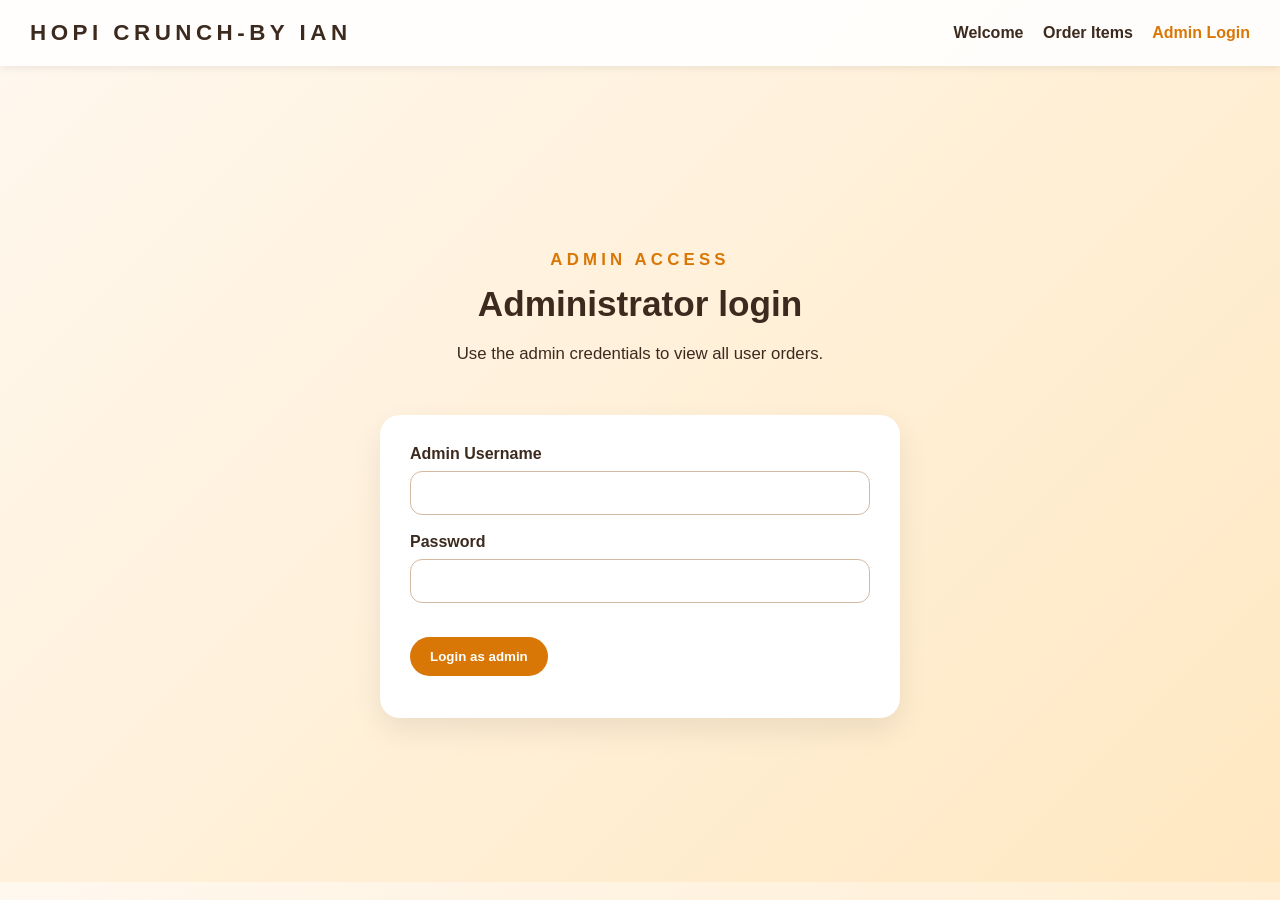
==== admin-login.html @ 99d36b72 "Initial commit" ====
<!DOCTYPE html>
<html lang="en">
  <head>
    <meta charset="UTF-8" />
    <meta name="viewport" content="width=device-width, initial-scale=1.0" />
    <title>Admin Login | HOPI CRUNCH-BY IAN</title>
    <link rel="stylesheet" href="styles.css" />
  </head>
  <body>
    <header class="topbar">
      <div class="brand">HOPI CRUNCH-BY IAN</div>
      <nav>
        <a href="index.html">Welcome</a>
        <a href="order.html">Order Items</a>
        <a href="admin-login.html" class="active">Admin Login</a>
      </nav>
    </header>

    <main class="content">
      <section class="page-title">
        <p class="eyebrow">Admin access</p>
        <h1>Administrator login</h1>
        <p>Use the admin credentials to view all user orders.</p>
      </section>

      <section class="card form-card">
        <form id="admin-login-form">
          <div class="form-group">
            <label for="admin-username">Admin Username</label>
            <input id="admin-username" name="admin-username" type="text" required />
          </div>
          <div class="form-group">
            <label for="admin-password">Password</label>
            <input id="admin-password" name="admin-password" type="password" required />
          </div>
          <button class="button" type="submit">Login as admin</button>
          <div id="admin-login-status" class="status-message"></div>
        </form>
      </section>
    </main>

    <script>
      const ADMIN_USERNAME = 'marksatairapan';
      const ADMIN_PASSWORD = 'pogiako123';
      const adminForm = document.getElementById('admin-login-form');
      const adminStatus = document.getElementById('admin-login-status');

      adminForm.addEventListener('submit', (event) => {
        event.preventDefault();

        const username = document.getElementById('admin-username').value.trim();
        const password = document.getElementById('admin-password').value.trim();

        if (username !== ADMIN_USERNAME || password !== ADMIN_PASSWORD) {
          adminStatus.textContent = 'Incorrect admin credentials.';
          adminStatus.className = 'status-message error';
          return;
        }

        localStorage.setItem('hopiCrunchAdminLoggedIn', 'true');
        window.location.href = 'admin.html';
      });
    </script>
  </body>
</html>
---- styles.css ----
:root {
  --bg: #fff8ef;
  --card: #ffffff;
  --text: #3d2a1f;
  --accent: #d97706;
  --accent-dark: #92400e;
  --border: #f3d7b0;
}

* {
  box-sizing: border-box;
}

body {
  margin: 0;
  font-family: Arial, Helvetica, sans-serif;
  background: linear-gradient(135deg, var(--bg), #ffe8c2);
  color: var(--text);
}

.topbar {
  display: flex;
  justify-content: space-between;
  align-items: center;
  padding: 20px 30px;
  background: rgba(255, 255, 255, 0.9);
  box-shadow: 0 2px 8px rgba(0, 0, 0, 0.08);
}

.brand {
  font-size: 1.4rem;
  font-weight: 700;
  letter-spacing: 0.2em;
}

nav a {
  margin-left: 15px;
  text-decoration: none;
  color: var(--text);
  font-weight: 600;
}

nav a.active {
  color: var(--accent);
}

.hero,
.content {
  min-height: calc(100vh - 84px);
  display: flex;
  flex-direction: column;
  justify-content: center;
  align-items: center;
  padding: 30px;
}

.card {
  background: var(--card);
  border-radius: 20px;
  padding: 30px;
  box-shadow: 0 12px 30px rgba(0, 0, 0, 0.08);
}

.form-card {
  width: min(100%, 520px);
}

.form-group {
  display: flex;
  flex-direction: column;
  align-items: stretch;
  gap: 8px;
  margin-bottom: 18px;
}

.form-group label {
  font-weight: 700;
  text-align: left;
}

input,
textarea {
  width: 100%;
  min-width: 0;
  padding: 12px 14px;
  border: 1px solid #d4b9a1;
  border-radius: 12px;
  background: #fff;
  font-family: inherit;
  font-size: 1rem;
  color: var(--text);
}

textarea {
  resize: vertical;
}

.form-card p {
  margin: 0;
}

.welcome-card {
  max-width: 600px;
  text-align: center;
}

.eyebrow {
  text-transform: uppercase;
  letter-spacing: 0.25em;
  color: var(--accent);
  font-weight: 700;
  margin-bottom: 10px;
}

h1 {
  margin: 0 0 12px;
  font-size: 2.2rem;
}

.intro,
.page-title p {
  font-size: 1.05rem;
  line-height: 1.6;
}

.button {
  display: inline-block;
  margin-top: 16px;
  padding: 12px 20px;
  border-radius: 999px;
  background: var(--accent);
  color: #fff;
  text-decoration: none;
  font-weight: 700;
  border: none;
  cursor: pointer;
}

.button:hover {
  background: var(--accent-dark);
}

.page-title {
  text-align: center;
  margin-bottom: 30px;
}

.product-grid {
  display: grid;
  grid-template-columns: repeat(5, minmax(180px, 1fr));
  gap: 20px;
  width: 100%;
  max-width: 1200px;
}

.product-card {
  text-align: center;
  transition: transform 0.2s ease, border-color 0.2s ease;
  border: 2px solid transparent;
}

.product-card.selected {
  border-color: var(--accent);
  transform: translateY(-2px);
}

.qty-controls {
  display: flex;
  justify-content: center;
  align-items: center;
  gap: 10px;
  margin-top: 16px;
}

.qty-btn {
  width: 36px;
  height: 36px;
  border-radius: 50%;
  border: none;
  background: var(--accent);
  color: #fff;
  font-size: 1.2rem;
  cursor: pointer;
}

.qty-btn:hover {
  background: var(--accent-dark);
}

.qty-value {
  min-width: 24px;
  font-weight: 700;
  font-size: 1.1rem;
}

.price {
  display: inline-block;
  margin-top: 10px;
  font-size: 1.2rem;
  font-weight: 700;
  color: var(--accent-dark);
}

.order-summary {
  width: 100%;
  max-width: 900px;
  margin-top: 24px;
  text-align: center;
}

.total-box {
  display: flex;
  justify-content: center;
  gap: 8px;
  margin-top: 12px;
  font-size: 1.1rem;
}

.selected-items {
  margin-top: 10px;
  line-height: 1.7;
  color: var(--text);
}

.status-message {
  margin-top: 12px;
  font-weight: 600;
}

.status-message.success {
  color: #107c10;
}

.status-message.error {
  color: #b42318;
}

@media (max-width: 768px) {
  .product-grid {
    grid-template-columns: 1fr;
  }

  .topbar {
    flex-direction: column;
    gap: 10px;
  }
}
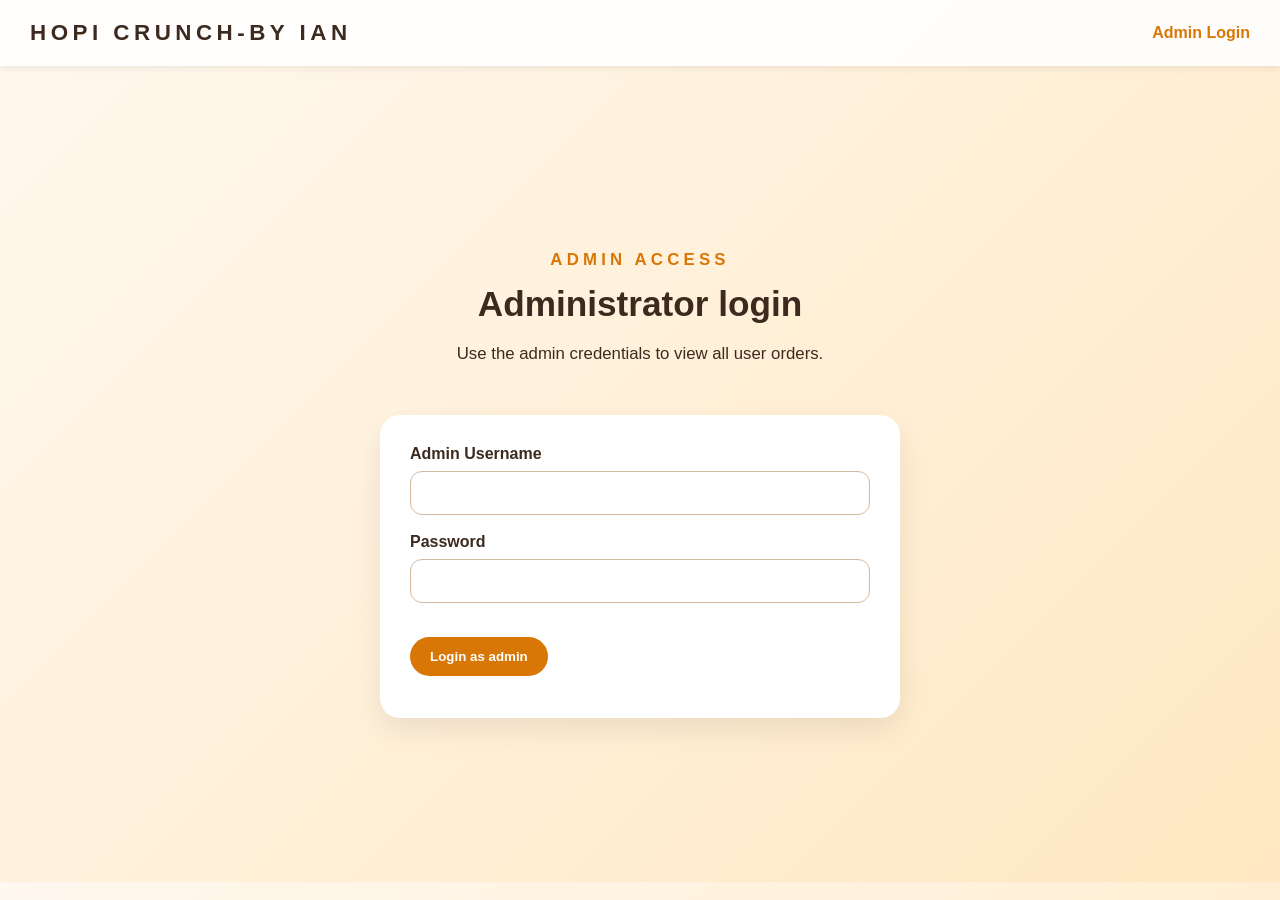
==== commit 8d549364: "Update admin-login.html" ====
--- a/admin-login.html
+++ b/admin-login.html
@@ -1,4 +1,4 @@
-<!DOCTYPE html>
+ <!DOCTYPE html>
 <html lang="en">
   <head>
     <meta charset="UTF-8" />
@@ -10,8 +10,6 @@
     <header class="topbar">
       <div class="brand">HOPI CRUNCH-BY IAN</div>
       <nav>
-        <a href="index.html">Welcome</a>
-        <a href="order.html">Order Items</a>
         <a href="admin-login.html" class="active">Admin Login</a>
       </nav>
     </header>
